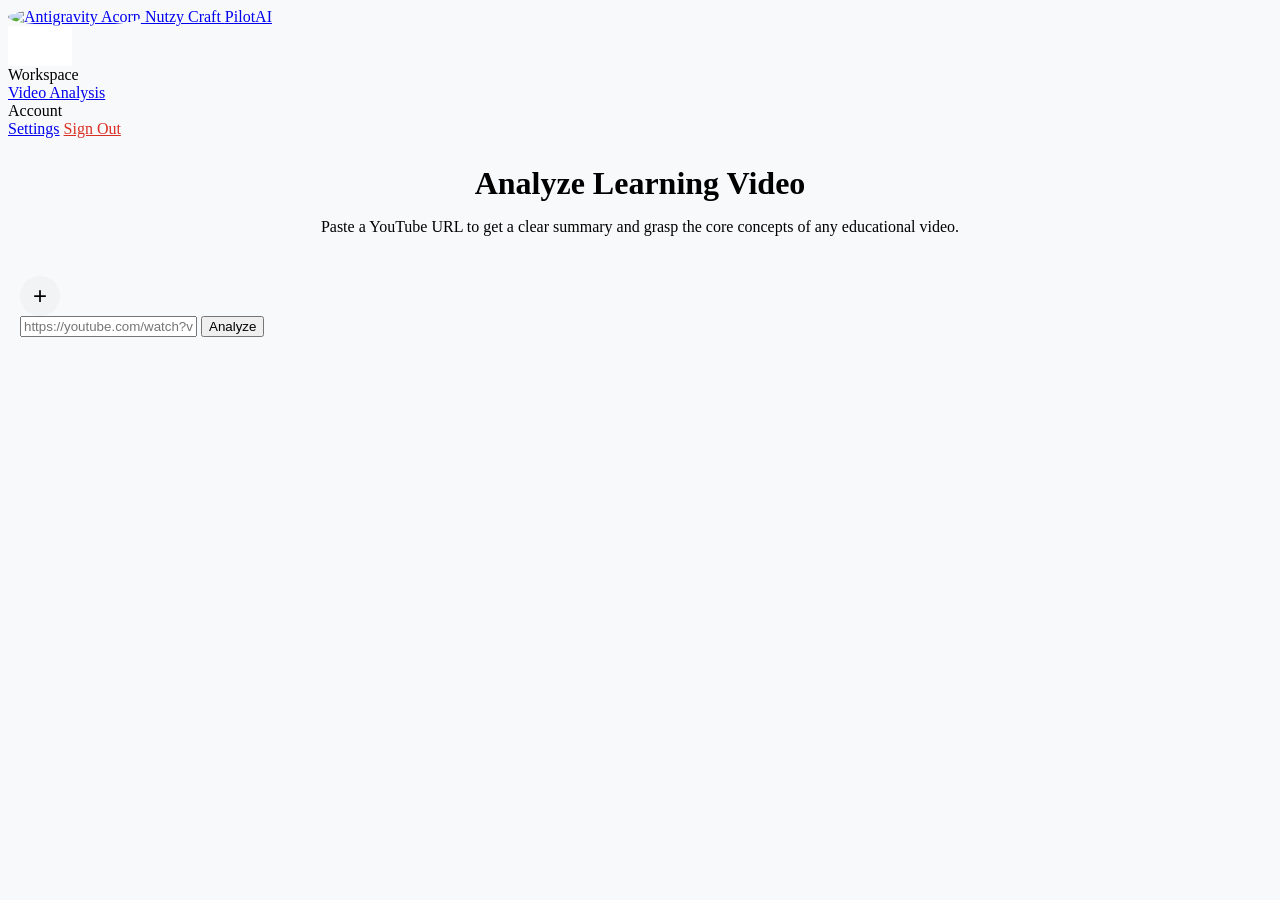
==== NutzyCraftPilotAI/src/main/resources/static/dashboard.html @ 7d9f33d5 "Fix: Avatar issue" ====
<!DOCTYPE html>
<html lang="en">

<head>
    <meta charset="UTF-8">
    <meta name="viewport" content="width=device-width, initial-scale=1.0">
    <title>Analysis Console - Nutzy Craft PilotAI</title>
    <link rel="icon" href="images/logo.jpg" type="image/jpeg">
    <link
        href="https://fonts.googleapis.com/css2?family=Inter:wght@400;500;600&family=Space+Grotesk:wght@400;500;700&display=swap"
        rel="stylesheet">
    <link rel="stylesheet" href="css/style.css">
    <link rel="stylesheet" href="css/components.css">
    <link rel="stylesheet" href="css/dashboard.css">
    <script src="js/config.js"></script>
    
    
    <!-- PDF Generation Library -->
    <script src="https://cdnjs.cloudflare.com/ajax/libs/jspdf/2.5.1/jspdf.umd.min.js"></script>
    <!-- Google API for Drive Integration -->
    <script src="https://apis.google.com/js/api.js"></script>
    <script src="https://accounts.google.com/gsi/client" async defer></script>
</head>

<body style="background-color: #f8f9fa;">

    <!-- Navbar: Matching Public Site Style but with Context -->
    <nav class="navbar">
        <a href="index.html" class="logo">
            <img src="images/logo.jpg" alt="Antigravity Acorn" style="height: 32px; border-radius: 50%;">
            Nutzy Craft <span>PilotAI</span>
        </a>



        <div style="display: flex; align-items: center; gap: 1rem; margin-left: auto;">
            <!-- Profile -->
            <a href="settings.html"
                style="display: flex; align-items: center; gap: 0.75rem; padding: 0.25rem 0.25rem 0.25rem 1rem; background: #fff; border: 1px solid var(--labs-border); border-radius: var(--radius-pill); text-decoration: none; color: inherit; transition: box-shadow 0.2s;">
                <span style="font-size: 0.9rem; font-weight: 500;"></span>
                <div
                    style="width: 32px; height: 32px; border-radius: 50%;">
                </div>
            </a>
        </div>
    </nav>

    <div class="console-layout">
        <!-- Sidebar -->
        <aside class="sidebar">
            <div class="sidebar-section-title">Workspace</div>
            <a href="dashboard.html" class="sidebar-link active">Video Analysis</a>

            <div class="sidebar-section-title">Account</div>
            <a href="settings.html" class="sidebar-link">Settings</a>

            <a href="signout.html" class="sidebar-link" style="color: #d93025; margin-top: 1rem;">Sign Out</a>
        </aside>

        <!-- Main Content -->
        <main>

            <!-- Input Card -->
            <div class="card dashboard-card mb-4">
                <div style="text-align: center; margin-bottom: 2.5rem;">
                    <h2 style="font-size: 2rem; margin-bottom: 1rem;">Analyze Learning Video</h2>
                    <p>Paste a YouTube URL to get a clear summary and grasp the core concepts of any educational video.</p>
                </div>

                <div class="input-wrapper" style="padding-left: 0.75rem;">
                    <button id="attachBtn" class="btn"
                        style="width: 40px; height: 40px; border-radius: 50%; padding: 0; background: #f1f3f4; color: var(--labs-black); display: flex; align-items: center; justify-content: center; border: none; font-size: 1.5rem; flex-shrink: 0; transition: background 0.2s;">+</button>
                    <input type="text" id="videoUrlInput" class="url-input"
                        placeholder="https://youtube.com/watch?v=...">
                    <button id="analyzeBtn" class="btn btn-primary analyze-btn">Analyze</button>
                    <input type="file" id="fileInput" multiple style="display: none;">
                </div>

                <div id="fileList" style="margin-top: 1rem; display: none; text-align: left; padding: 0 1rem;"></div>

                <div id="progressSection"
                    style="display: none; margin-top: 2.5rem; max-width: 400px; margin-left: auto; margin-right: auto;">
                    <div
                        style="display: flex; justify-content: space-between; font-size: 0.85rem; margin-bottom: 0.5rem;">
                        <span>Processing video content...</span>
                        <span id="percentText">0%</span>
                    </div>
                    <div class="progress-bar">
                        <div id="progressBar" class="progress-fill"></div>
                    </div>
                </div>
            </div>

            <!-- Results Section -->
            <div id="resultsSection" style="display: none;">
                <!-- Video Info Card -->
                <div class="card mb-4" style="background: #fff; border: 1px solid var(--labs-border); padding: 2rem;">
                    <div style="display: flex; gap: 1.5rem; align-items: start; margin-bottom: 2rem;">
                        <!-- Subject Icon -->
                        <div
                            style="width: 160px; height: 90px; background: linear-gradient(135deg, #667eea 0%, #764ba2 100%); border-radius: 8px; flex-shrink: 0; display: flex; align-items: center; justify-content: center; flex-direction: column; gap: 0.5rem;">
                            <span style="font-size: 2.5rem;">🎓</span>
                            <span id="difficultyBadge" style="background: rgba(255,255,255,0.3); padding: 4px 12px; border-radius: 12px; font-size: 0.75rem; color: white; font-weight: 600;">Loading...</span>
                        </div>
                        <div style="flex: 1;">
                            <h3 id="videoTitleElement"
                                style="font-size: 1.5rem; margin-bottom: 0.5rem; line-height: 1.3; color: var(--labs-black);">
                                Analyzing Video...</h3>
                            <div style="display: flex; gap: 1rem; margin-bottom: 0.75rem; font-size: 0.9rem; color: var(--labs-grey);">
                                <span id="subjectAreaElement">📚 Preparing content...</span>
                            </div>
                            <p id="videoSummaryElement" style="font-size: 0.95rem; line-height: 1.6; color: var(--labs-black); margin: 0;">
                                Summary will appear here after analysis.
                            </p>
                        </div>
                    </div>
                </div>

                <!-- Prerequisites Card -->
                <div class="card mb-4" style="background: #fff3cd; border: 1px solid #ffc107; padding: 1.5rem;">
                    <div style="display: flex; align-items: center; gap: 0.5rem; margin-bottom: 1rem;">
                        <span style="font-size: 1.3rem;">⚠️</span>
                        <h4 style="font-size: 1rem; font-weight: 600; margin: 0; color: #856404;">Prerequisites</h4>
                    </div>
                    <ul id="prerequisitesElement" style="margin: 0; padding-left: 1.5rem; color: #856404; line-height: 1.8;">
                        <li>Loading prerequisites...</li>
                    </ul>
                </div>

                <!-- Learning Objectives Card -->
                <div class="card mb-4" style="background: #fff; border: 1px solid var(--labs-border); padding: 2rem;">
                    <div style="display: flex; align-items: center; gap: 0.5rem; margin-bottom: 1.5rem;">
                        <span style="font-size: 1.5rem;">🎯</span>
                        <h4 style="font-size: 1.1rem; font-weight: 600; margin: 0;">Learning Objectives</h4>
                    </div>
                    <div id="learningObjectivesElement" style="display: flex; flex-direction: column; gap: 0.75rem;">
                        <p style="margin: 0; color: var(--labs-grey);">Loading objectives...</p>
                    </div>
                </div>

                <!-- Detailed Explanation Card -->
                <div class="card mb-4" style="background: #fff; border: 1px solid var(--labs-border); padding: 2rem;">
                    <div style="display: flex; align-items: center; gap: 0.5rem; margin-bottom: 1.5rem;">
                        <span style="font-size: 1.5rem;">📖</span>
                        <h4 style="font-size: 1.1rem; font-weight: 600; margin: 0;">Detailed Explanation</h4>
                    </div>
                    <div id="detailedExplanationElement" style="font-size: 1.05rem; line-height: 1.8; color: var(--labs-black);">
                        <p>Processing video content...</p>
                    </div>
                </div>

                <!-- Key Concepts Card -->
                <div class="card mb-4" style="background: #fff; border: 1px solid var(--labs-border); padding: 2rem;">
                    <div style="display: flex; align-items: center; gap: 0.5rem; margin-bottom: 1.5rem;">
                        <span style="font-size: 1.5rem;">💡</span>
                        <h4 style="font-size: 1.1rem; font-weight: 600; margin: 0;">Key Concepts</h4>
                    </div>
                    <div id="keyConceptsElement" style="display: grid; grid-template-columns: repeat(auto-fill, minmax(250px, 1fr)); gap: 1rem;">
                        <div style="padding: 1rem; background: #f8f9fa; border-radius: 8px;">
                            <p style="margin: 0;">Loading concepts...</p>
                        </div>
                    </div>
                </div>

                <!-- Examples Covered Card -->
                <div class="card mb-4" style="background: #fff; border: 1px solid var(--labs-border); padding: 2rem;">
                    <div style="display: flex; align-items: center; gap: 0.5rem; margin-bottom: 1.5rem;">
                        <span style="font-size: 1.5rem;">📝</span>
                        <h4 style="font-size: 1.1rem; font-weight: 600; margin: 0;">Examples & Demonstrations</h4>
                    </div>
                    <div id="examplesElement" style="display: flex; flex-direction: column; gap: 1rem;">
                        <p style="margin: 0; color: var(--labs-grey);">Loading examples...</p>
                    </div>
                </div>

                <!-- Key Takeaways Card -->
                <div class="card mb-4" style="background: linear-gradient(135deg, #667eea 0%, #764ba2 100%); border: none; padding: 2rem; color: white;">
                    <div style="display: flex; align-items: center; gap: 0.5rem; margin-bottom: 1.5rem;">
                        <span style="font-size: 1.5rem;">⭐</span>
                        <h4 style="font-size: 1.1rem; font-weight: 600; margin: 0;">Key Takeaways</h4>
                    </div>
                    <ul id="keyTakeawaysElement" style="margin: 0; padding-left: 1.5rem; line-height: 1.8;">
                        <li>Loading key takeaways...</li>
                    </ul>
                </div>

                <!-- Save Options Card -->
                <div class="card" style="background: #fff; border: 1px solid var(--labs-border); padding: 2rem;">
                    <div style="display: flex; align-items: center; gap: 0.5rem; margin-bottom: 1.5rem;">
                        <span style="font-size: 1.5rem;">💾</span>
                        <h4 style="font-size: 1.1rem; font-weight: 600; margin: 0;">Save Summary</h4>
                    </div>
                    <div style="display: flex; gap: 1rem; flex-wrap: wrap;">
                        <button id="savePdfBtn" class="btn" style="padding: 0.75rem 1.5rem; background: #d93025; color: white; border: none; border-radius: 8px; font-weight: 500; cursor: pointer; display: flex; align-items: center; gap: 0.5rem; transition: background 0.2s;">
                            <span style="font-size: 1.2rem;">📄</span>
                            Save as PDF
                        </button>
                        <button id="saveDriveBtn" class="btn" style="padding: 0.75rem 1.5rem; background: #4285f4; color: white; border: none; border-radius: 8px; font-weight: 500; cursor: pointer; display: flex; align-items: center; gap: 0.5rem; transition: background 0.2s;">
                            <span style="font-size: 1.2rem;">☁️</span>
                            Save to Google Drive
                        </button>
                    </div>
                    <p id="saveStatus" style="margin-top: 1rem; font-size: 0.9rem; color: var(--labs-grey); display: none;"></p>
                </div>
            </div>

        </main>
    </div>

    <script src="js/dashboard.js"></script>
</body>

</html>
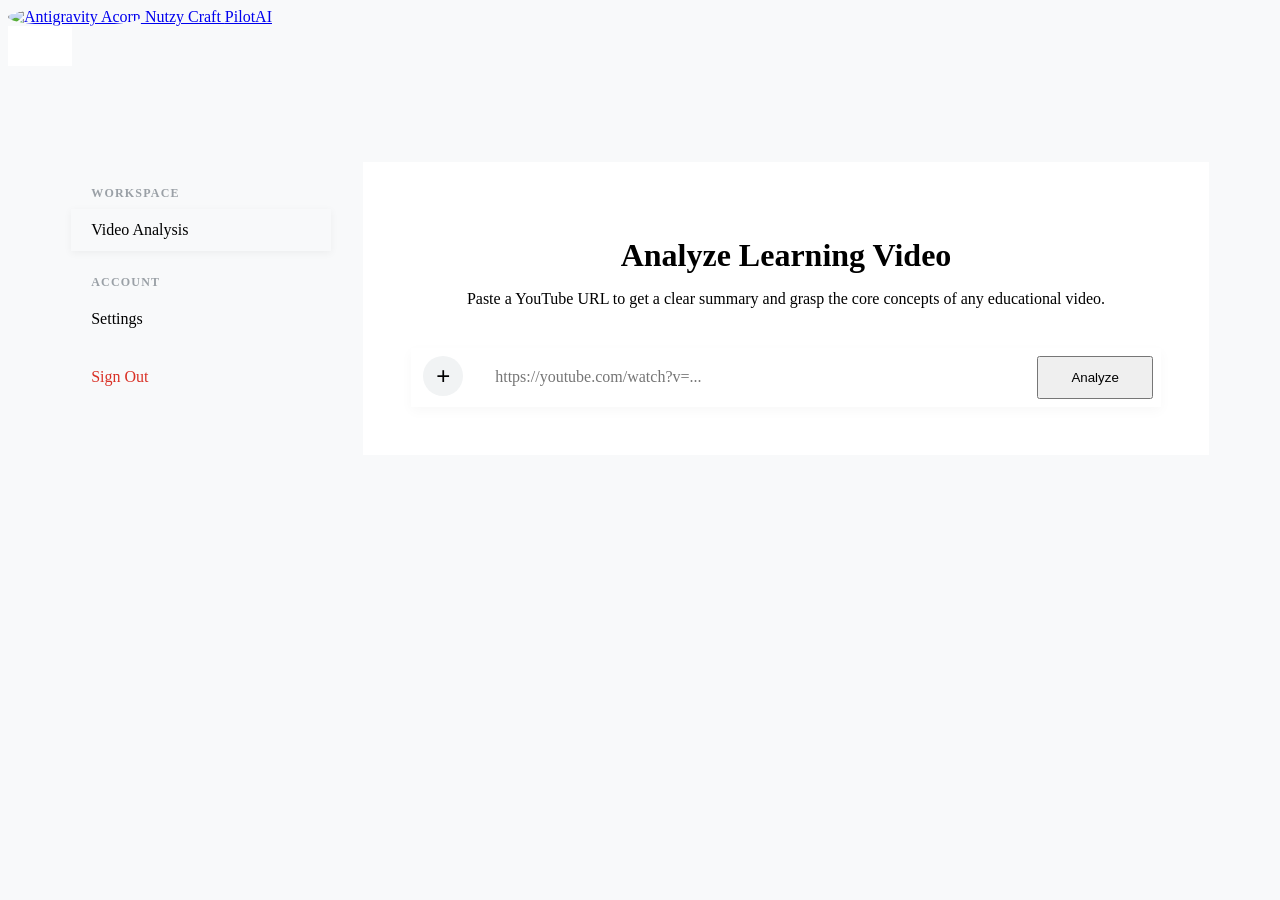
==== commit ccf5ad1a: "Fixed the mobile side bar" ====
--- a/NutzyCraftPilotAI/src/main/resources/static/dashboard.html
+++ b/NutzyCraftPilotAI/src/main/resources/static/dashboard.html
@@ -54,7 +54,7 @@
             <div class="sidebar-section-title">Account</div>
             <a href="settings.html" class="sidebar-link">Settings</a>
 
-            <a href="signout.html" class="sidebar-link" style="color: #d93025; margin-top: 1rem;">Sign Out</a>
+            <a href="signout.html" class="sidebar-link signout-link">Sign Out</a>
         </aside>
 
         <!-- Main Content -->
--- a/NutzyCraftPilotAI/src/main/resources/static/css/dashboard.css
+++ b/NutzyCraftPilotAI/src/main/resources/static/css/dashboard.css
@@ -0,0 +1,211 @@
+/* Dashboard / Console Specific Styles */
+
+.console-layout {
+    display: grid;
+    grid-template-columns: 260px 1fr;
+    gap: 2rem;
+    max-width: 1440px;
+    /* Aligned with main container */
+    margin: 6rem auto;
+    padding: 0 5%;
+    align-items: start;
+}
+
+.sidebar {
+    position: sticky;
+    top: 8rem;
+}
+
+.sidebar-link {
+    display: flex;
+    align-items: center;
+    padding: 0.75rem 1.25rem;
+    color: var(--labs-grey);
+    border-radius: var(--radius-pill);
+    margin-bottom: 0.25rem;
+    font-weight: 500;
+    transition: all 0.2s;
+    text-decoration: none;
+}
+
+.signout-link {
+    color: #d93025;
+    margin-top: 1rem;
+}
+
+.sidebar-link.active,
+.sidebar-link:hover {
+    background: var(--labs-white);
+    color: var(--labs-black);
+    box-shadow: 0 2px 8px rgba(0, 0, 0, 0.05);
+}
+
+.sidebar-section-title {
+    font-size: 0.75rem;
+    text-transform: uppercase;
+    letter-spacing: 0.1em;
+    color: #9aa0a6;
+    margin: 1.5rem 1.25rem 0.5rem;
+    font-weight: 600;
+}
+
+.input-wrapper {
+    position: relative;
+    display: flex;
+    gap: 0.5rem;
+    background: #fff;
+    padding: 0.5rem;
+    border-radius: var(--radius-pill);
+    border: 1px solid var(--labs-border);
+    box-shadow: 0 4px 12px rgba(0, 0, 0, 0.03);
+    transition: box-shadow 0.2s;
+}
+
+.input-wrapper:focus-within {
+    box-shadow: 0 8px 24px rgba(0, 0, 0, 0.1);
+    border-color: #bdc1c6;
+}
+
+.url-input {
+    flex: 1;
+    border: none;
+    padding: 0.75rem 1.5rem;
+    outline: none;
+    font-family: inherit;
+    font-size: 1rem;
+    border-radius: var(--radius-pill);
+}
+
+.analyzing-state {
+    pointer-events: none;
+    opacity: 0.7;
+}
+
+/* Result Cards */
+.stat-card {
+    background: var(--labs-off-white);
+    padding: 1.5rem;
+    border-radius: 20px;
+    text-align: center;
+}
+
+.progress-bar {
+    height: 4px;
+    background: #f1f3f4;
+    border-radius: 99px;
+    overflow: hidden;
+    margin-top: 1rem;
+}
+
+.progress-fill {
+    height: 100%;
+    background: linear-gradient(90deg, var(--labs-black), #5f6368);
+    width: 0%;
+    transition: width 0.3s ease-out;
+    border-radius: 99px;
+}
+
+@media(max-width: 900px) {
+    .console-layout {
+        grid-template-columns: 1fr;
+        margin-top: 2rem;
+    }
+
+    .sidebar {
+        display: flex;
+        overflow-x: auto;
+        padding-bottom: 0.5rem;
+        position: sticky;
+        top: 5rem;
+        margin-bottom: 2rem;
+        background: #f8f9fa;
+        z-index: 90;
+        gap: 0.5rem;
+        -webkit-overflow-scrolling: touch;
+        scrollbar-width: none; /* Firefox */
+        padding-right: 1rem; /* Fix for cutoff button */
+    }
+    
+    .sidebar::-webkit-scrollbar {
+        display: none; /* Chrome/Safari */
+    }
+
+    .sidebar-section-title {
+        display: none; /* Hide titles on mobile for cleaner bar */
+    }
+
+    .sidebar-link {
+        white-space: nowrap;
+        margin-bottom: 0;
+        border: 1px solid var(--labs-border);
+        background: white;
+    }
+    
+    .sidebar-link.active {
+        background: var(--labs-black);
+        color: white;
+        border-color: var(--labs-black);
+    }
+
+    .signout-link {
+        margin-top: 0;
+    }
+
+    /* Add spacer to ensure last item isn't cut off */
+    .sidebar::after {
+        content: '';
+        min-width: 1rem;
+        height: 1px;
+    }
+}
+
+@media(max-width: 600px) {
+    .input-wrapper {
+        flex-wrap: wrap;
+        padding: 1rem !important;
+        gap: 0.75rem;
+        border-radius: 20px;
+    }
+    
+    #attachBtn {
+        order: 1;
+    }
+    
+    .url-input {
+        order: 2;
+        min-width: calc(100% - 60px); /* Fill remaining space next to plus */
+    }
+    
+    #analyzeBtn {
+        order: 3;
+        width: 100%;
+        margin-top: 0.5rem;
+    }
+}
+
+/* responsive card padding */
+.dashboard-card {
+    padding: 3rem;
+    background: #fff;
+    border: 1px solid var(--labs-border);
+}
+
+@media(max-width: 600px) {
+    .dashboard-card {
+        padding: 1.5rem !important;
+    }
+}
+
+.analyze-btn {
+    padding: 0.75rem 2rem;
+}
+
+@media (max-width: 600px) {
+    /* Hide profile name in navbar on mobile, show only avatar */
+    .navbar a[href="settings.html"] span {
+        display: none;
+    }
+    .navbar a[href="settings.html"] {
+        padding-left: 0.25rem !important;
+    }
+}
